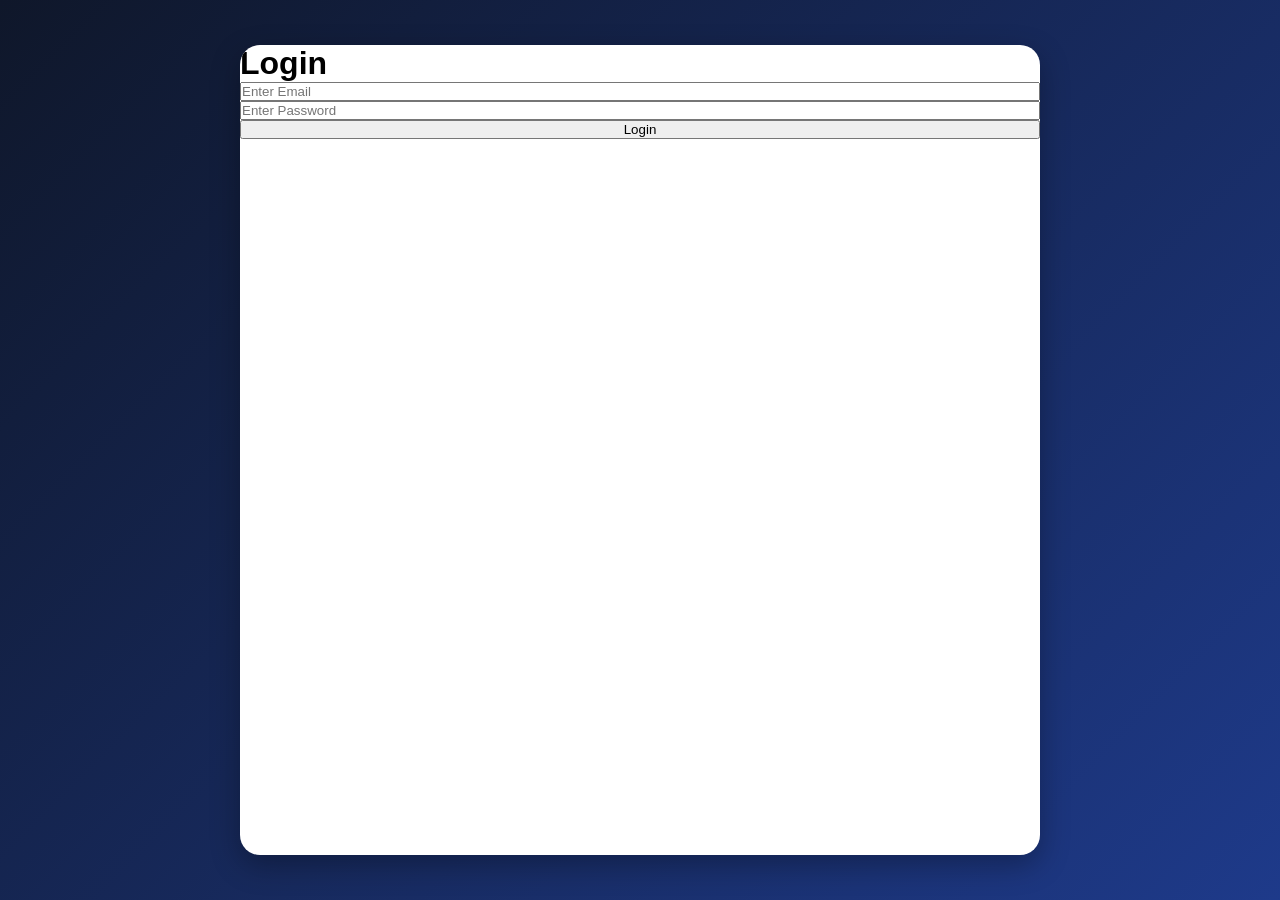
==== index.html @ 8b074a48 "Move frontend to root for GitHub Pages" ====
<!DOCTYPE html>
<html lang="en">
<head>
    <meta charset="UTF-8">
    <meta name="viewport" content="width=device-width, initial-scale=1.0">
    <title>MindCare AI</title>

    <link rel="stylesheet" href="style.css">
</head>
<body>

<div class="container">

    <div class="header">
        <h1>🧠 MindCare AI</h1>
        <p class="subtitle">Your Mental Wellness Companion</p>

        <button class="logout-btn" onclick="logout()">
            Logout
        </button>
    </div>

    <div id="chat-box"></div>

    <div class="input-area">
        <input
            type="text"
            id="message"
            placeholder="Type your message..."
        >

        <button onclick="sendMessage()">
            Send
        </button>
    </div>

</div>

<script>

if(!localStorage.getItem("token")){
    alert("Please login first");
    window.location.href = "login.html";
}

</script>

<script src="script.js"></script>

</body>
</html>
---- style.css ----
*{
    margin:0;
    padding:0;
    box-sizing:border-box;
    font-family:Arial, sans-serif;
}

body{
    height:100vh;
    display:flex;
    justify-content:center;
    align-items:center;

    background:linear-gradient(
        135deg,
        #0f172a,
        #1e3a8a
    );
}

.container{
    width:800px;
    height:90vh;

    background:white;

    border-radius:20px;

    display:flex;
    flex-direction:column;

    overflow:hidden;

    box-shadow:0 10px 30px rgba(0,0,0,0.3);
}

.header{
    position:relative;

    background:#2563eb;

    color:white;

    text-align:center;

    padding:20px;
}

.subtitle{
    margin-top:5px;
    font-size:14px;
}

.logout-btn{
    position:absolute;
    top:20px;
    right:20px;

    border:none;
    background:red;
    color:white;

    padding:8px 14px;

    border-radius:8px;
    cursor:pointer;
}

#chat-box{
    flex:1;

    overflow-y:auto;

    padding:20px;

    background:#f8fafc;

    display:flex;
    flex-direction:column;
}

.message{
    max-width:70%;
    padding:12px 15px;
    margin-bottom:10px;

    border-radius:15px;

    word-wrap:break-word;
}

.user{
    align-self:flex-end;

    background:#2563eb;
    color:white;
}

.bot{
    align-self:flex-start;

    background:#e5e7eb;
    color:black;
}

.input-area{
    display:flex;

    gap:10px;

    padding:15px;

    background:white;

    border-top:1px solid #ddd;
}

.input-area input{
    flex:1;

    padding:12px;

    border:1px solid #ccc;

    border-radius:10px;

    font-size:16px;
}

.input-area button{
    background:#2563eb;
    color:white;

    border:none;

    padding:12px 20px;

    border-radius:10px;

    cursor:pointer;
}

.input-area button:hover{
    background:#1d4ed8;
}
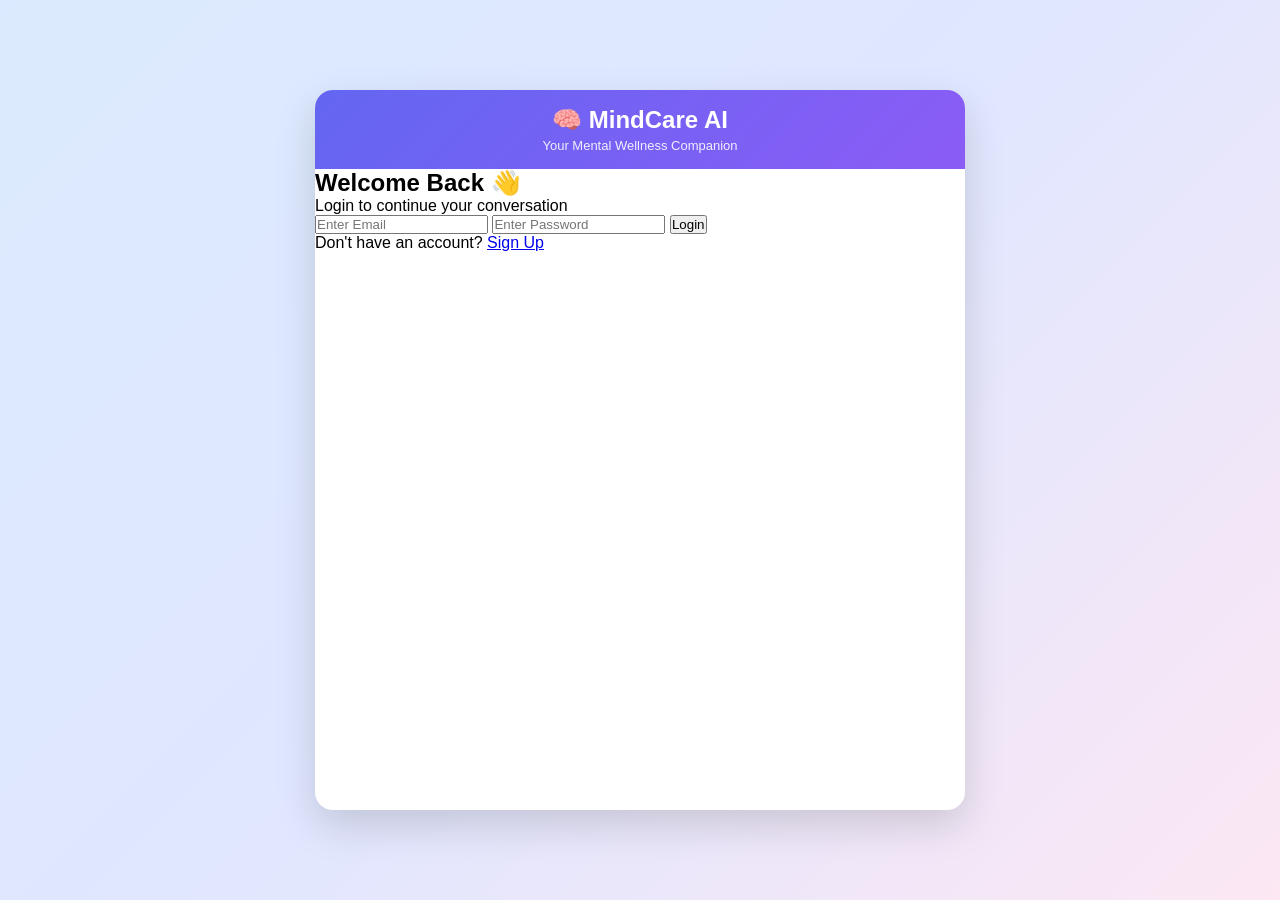
==== commit 4e0352fe: "Improve chatbot UI and add timestamps" ====
--- a/index.html
+++ b/index.html
@@ -13,14 +13,44 @@
 
     <div class="header">
         <h1>🧠 MindCare AI</h1>
-        <p class="subtitle">Your Mental Wellness Companion</p>
+<p class="subtitle" id="welcome-text">
+    Your Mental Wellness Companion
+</p>
+        <div class="header-buttons">
 
-        <button class="logout-btn" onclick="logout()">
-            Logout
-        </button>
+    <button class="clear-btn" onclick="clearChat()">
+        🧹 Clear Chat
+    </button>
+
+    <button class="delete-btn" onclick="deleteHistory()">
+        🗑️ Delete History
+    </button>
+
+    <button class="logout-btn" onclick="logout()">
+        🚪 Logout
+    </button>
+
+</div>
     </div>
 
-    <div id="chat-box"></div>
+    <div id="chat-box">
+
+    <div class="welcome-message">
+        <h2>🧠 Welcome to MindCare AI</h2>
+
+        <p>
+            I'm here to listen. How are you feeling today?
+        </p>
+
+        <div class="mood-buttons">
+            <button onclick="selectMood('I am feeling happy today.')">😊 Happy</button>
+            <button onclick="selectMood('I am feeling sad today.')">😔 Sad</button>
+            <button onclick="selectMood('I am feeling stressed today.')">😰 Stressed</button>
+            <button onclick="selectMood('I am feeling angry today.')">😡 Angry</button>
+        </div>
+    </div>
+
+</div>
 
     <div class="input-area">
         <input
@@ -44,6 +74,27 @@
 }
 
 </script>
+<script>
+
+if(!localStorage.getItem("token")){
+    alert("Please login first");
+    window.location.href = "login.html";
+}
+
+</script>
+
+<script>
+
+const userName = localStorage.getItem("name");
+
+if(userName){
+
+    document.getElementById("welcome-text").innerText =
+        `Welcome back, ${userName}! 👋`;
+
+}
+
+</script>
 
 <script src="script.js"></script>
 
--- a/style.css
+++ b/style.css
@@ -13,127 +13,194 @@
 
     background:linear-gradient(
         135deg,
-        #0f172a,
-        #1e3a8a
+        #dbeafe,
+        #e0e7ff,
+        #fce7f3
     );
 }
 
+/* MAIN CHAT CONTAINER */
+
 .container{
-    width:800px;
-    height:90vh;
+    width:650px;
+    height:80vh;
 
     background:white;
 
-    border-radius:20px;
+    border-radius:18px;
 
     display:flex;
     flex-direction:column;
 
     overflow:hidden;
 
-    box-shadow:0 10px 30px rgba(0,0,0,0.3);
-}
+    box-shadow:0 15px 40px rgba(0,0,0,0.15);
+}
+
+/* HEADER */
 
 .header{
-    position:relative;
-
-    background:#2563eb;
+    background:linear-gradient(
+        135deg,
+        #6366f1,
+        #8b5cf6
+    );
 
     color:white;
 
     text-align:center;
 
-    padding:20px;
+    padding:16px;
+}
+
+.header h1{
+    font-size:24px;
 }
 
 .subtitle{
-    margin-top:5px;
-    font-size:14px;
-}
-
-.logout-btn{
-    position:absolute;
-    top:20px;
-    right:20px;
+    margin-top:4px;
+    font-size:13px;
+    opacity:0.9;
+}
+
+/* HEADER BUTTONS */
+
+.header-buttons{
+    display:flex;
+    justify-content:center;
+    align-items:center;
+
+    gap:10px;
+
+    margin-top:12px;
+
+    flex-wrap:wrap;
+}
+
+.header-buttons button{
+    position:static !important;
 
     border:none;
-    background:red;
+
+    background:rgba(255,255,255,0.2);
+
     color:white;
 
-    padding:8px 14px;
+    padding:7px 12px;
 
     border-radius:8px;
+
     cursor:pointer;
-}
+
+    font-size:12px;
+
+    transition:0.2s;
+}
+
+.header-buttons button:hover{
+    background:rgba(255,255,255,0.35);
+
+    transform:translateY(-1px);
+}
+
+/* CHAT AREA */
 
 #chat-box{
     flex:1;
 
     overflow-y:auto;
 
-    padding:20px;
-
-    background:#f8fafc;
-
-    display:flex;
+    padding:18px;
+
+    background:#f8f7ff;
+
+    display:flex;
+
     flex-direction:column;
 }
+
+/* MESSAGE */
 
 .message{
     max-width:70%;
-    padding:12px 15px;
+
+    padding:11px 14px;
+
     margin-bottom:10px;
 
-    border-radius:15px;
+    border-radius:14px;
 
     word-wrap:break-word;
-}
+
+    line-height:1.5;
+
+    font-size:14px;
+}
+
+/* USER MESSAGE */
 
 .user{
     align-self:flex-end;
 
-    background:#2563eb;
+    background:#6366f1;
+
     color:white;
-}
+
+    border-bottom-right-radius:4px;
+}
+
+/* BOT MESSAGE */
 
 .bot{
     align-self:flex-start;
 
-    background:#e5e7eb;
-    color:black;
-}
+    background:#ede9fe;
+
+    color:#312e81;
+
+    border-bottom-left-radius:4px;
+}
+
+/* INPUT AREA */
 
 .input-area{
     display:flex;
 
-    gap:10px;
-
-    padding:15px;
+    gap:8px;
+
+    padding:12px;
 
     background:white;
 
-    border-top:1px solid #ddd;
+    border-top:1px solid #e5e7eb;
 }
 
 .input-area input{
     flex:1;
 
-    padding:12px;
-
-    border:1px solid #ccc;
+    padding:11px 13px;
+
+    border:1px solid #d1d5db;
 
     border-radius:10px;
 
-    font-size:16px;
+    font-size:14px;
+
+    outline:none;
+}
+
+.input-area input:focus{
+    border-color:#6366f1;
 }
 
 .input-area button{
-    background:#2563eb;
+    background:#6366f1;
+
     color:white;
 
     border:none;
 
-    padding:12px 20px;
+    padding:11px 18px;
 
     border-radius:10px;
 
@@ -141,5 +208,129 @@
 }
 
 .input-area button:hover{
-    background:#1d4ed8;
+    background:#4f46e5;
+}
+
+/* WELCOME MESSAGE */
+
+.welcome-message{
+    text-align:center;
+
+    padding:25px 15px;
+
+    margin-bottom:15px;
+}
+
+.welcome-message h2{
+    color:#4f46e5;
+
+    font-size:20px;
+
+    margin-bottom:8px;
+}
+
+.welcome-message p{
+    color:#6b7280;
+
+    font-size:14px;
+
+    margin-bottom:18px;
+}
+
+/* MOOD BUTTONS */
+
+.mood-buttons{
+    display:flex;
+
+    justify-content:center;
+
+    flex-wrap:wrap;
+
+    gap:8px;
+}
+
+.mood-buttons button{
+    border:1px solid #ddd6fe;
+
+    background:white;
+
+    color:#4f46e5;
+
+    padding:8px 13px;
+
+    border-radius:20px;
+
+    cursor:pointer;
+
+    font-size:13px;
+
+    transition:0.2s;
+}
+
+.mood-buttons button:hover{
+    background:#ede9fe;
+
+    transform:translateY(-2px);
+}
+
+/* MOBILE */
+
+@media(max-width:700px){
+
+    .container{
+        width:94%;
+
+        height:90vh;
+    }
+
+    .message{
+        max-width:80%;
+    }
+
+    .header-buttons{
+        gap:6px;
+    }
+
+    .header-buttons button{
+        padding:6px 9px;
+
+        font-size:11px;
+    }
+}
+/* AI AVATAR */
+
+.bot{
+    display:flex;
+    align-items:flex-start;
+    gap:10px;
+}
+
+.bot-avatar{
+    font-size:22px;
+    background:white;
+    width:36px;
+    height:36px;
+    min-width:36px;
+
+    display:flex;
+    align-items:center;
+    justify-content:center;
+
+    border-radius:50%;
+
+    box-shadow:0 2px 6px rgba(0,0,0,0.1);
+}
+
+.bot small{
+    color:#6b7280;
+    font-size:11px;
+}
+/* MESSAGE TIMESTAMP */
+
+.message-time {
+    display: block;
+    margin-top: 4px;
+    font-size: 10px;
+    opacity: 0.65;
+    text-align: right;
 }
